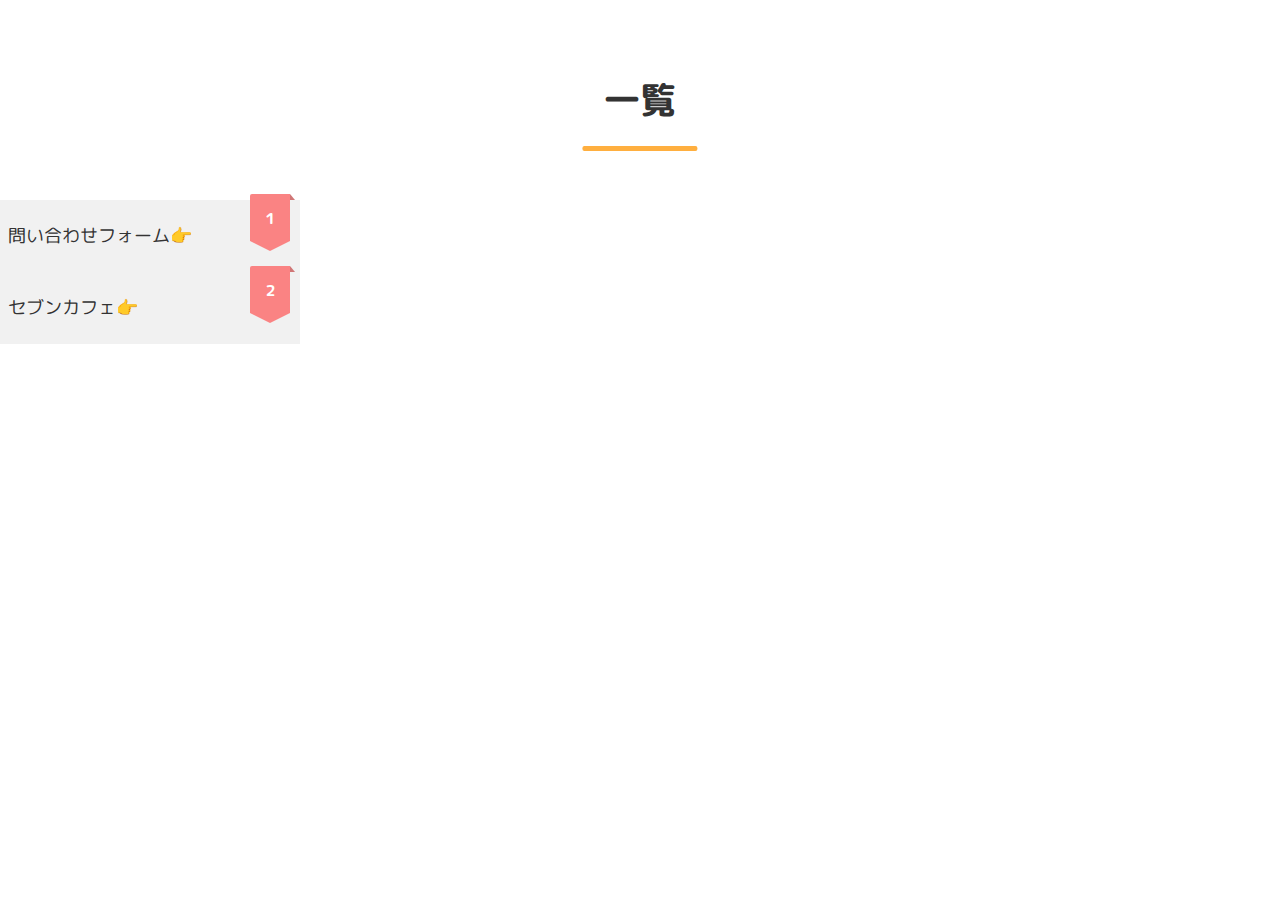
==== index.html @ 4f80f420 "ver1" ====
<!DOCTYPE html>
<html lang="en">

<head>
  <meta charset="UTF-8">
  <meta http-equiv="X-UA-Compatible" content="IE=edge">
  <meta name="viewport" content="width=device-width, initial-scale=1.0">
  <link rel="stylesheet" href="style.css">
  <title>Document</title>
</head>

<body>
  <h1 class="index_top">一覧</h1>

  <div class="content_wrapper">
    <div class="content">
      <h3>１</h3>
    </div>
    <p class="content_text">問い合わせフォーム<a
        href="http://localhost/%E2%97%8F%E3%81%A4%E3%81%8F%E3%81%A3%E3%81%9F%E3%82%84%E3%81%A4/seven/form_bad.php">👉</a>
    </p>
  </div>

  <div class="content_wrapper">
    <div class="content">
      <h3>２</h3>
    </div>
    <p class="content_text">セブンカフェ<a href="seven.html">👉</a></p>
  </div>
</body>

</html>
---- style.css ----
@import url('https://fonts.googleapis.com/css2?family=M+PLUS+Rounded+1c:wght@300;400;500;700;800&display=swap');

:root {
  --color_black: #333;
  --color_blue: #529fff;
  --color_orange: #ffaf3f;
  --color_orange_hover: #ff8539;
}

/* font-family: 'M PLUS Rounded 1c', sans-serif; */


body,
div,
dl,
dt,
dd,
ul,
ol,
li,
h1,
h2,
h3,
h4,
h5,
h6,
pre,
code,
form,
fieldset,
legend,
input,
textarea,
p,
blockquote,
th,
td {
  margin: 0;
  padding: 0;
}

table {
  border-collapse: collapse;
  border-spacing: 0;
}

fieldset,
img {
  border: 0;
}

address,
caption,
cite,
code,
dfn,
em,
strong,
th,
var {
  font-style: normal;
  font-weight: normal;
}

ol,
ul {
  list-style: none;
}

caption,
th {
  text-align: left;
}



abbr,
acronym {
  border: 0;
  font-variant: normal;
}

sup {
  vertical-align: text-top;
}

sub {
  vertical-align: text-bottom;
}


*::before,
*::after {
  box-sizing: border-box;
}


* {
  -webkit-font-smoothing: antialiased;
  -moz-osx-font-smoothing: grayscale;
  box-sizing: border-box;
  font-family: 'M PLUS Rounded 1c',
    sans-serif;
}

body {
  line-height: 1.8;
  line-height: 2;
  font-size: 18px;
  color: var(--color_black);
}

a {
  text-decoration: none;
  color: inherit;
}

img {
  width: 100%;
  height: auto;
  vertical-align: bottom;
}

button {
  background-color: transparent;
  border: none;
  cursor: pointer;
  outline: none;
  padding: 0;
  appearance: none;
}


/* ここまで リセット*/
*/

/* 「icon」ではじまるclass名をもつアイコンすべてに適用 */
.material-icons {
  fill: #fff;
  display: block;
  font-weight: 500;
  margin: 16px;
  padding: 16px;
}


/* 見出し */

h1 {
  position: relative;
  margin-bottom: 3em;
  text-align: center;
}

h1:before {
  content: '';
  position: absolute;
  bottom: -15px;
  display: inline-block;
  width: 10%;
  height: 5px;
  left: 50%;
  transform: translateX(-50%);
  background-color: var(--color_orange);
  border-radius: 2px;
}



/* フォーム */
input,
select,
textarea,
button {
  font-size: 100%;
  font-family: inherit;

}

.palent_contact_form {
  margin-top: 80px;
  margin-left: auto;
  margin-right: auto;
  max-width: 720px;
}

.item {
  display: flex;
  justify-content: flex-start;
  flex-direction: column;
  margin: 24px;
}

.label {
  font-weight: 500;
}

#mail_icon,
#palent_contact_title {
  font-size: 36px;
}

/* プレースホルダーの色 */
::placeholder {
  color: gray;
}



/* テキストエリア */
input[type="text"],
input[type="email"],
textarea {
  width: 100%;
  /* 幅 */
  font-size: 0.95em;
  /* フォントサイズ */
  margin: 1em 0;
  /* 前後の余白 */
  padding: 0.5em;
  /* テキスト周りの余白 */
  border: solid 2px #e3e6ea;
  /* 線の色 */
  border-radius: 4px;
  /* 角丸 */
  color: gray;
  white-space: pre-wrap;
  word-wrap: break-word;



}

/* フォーカス時のスタイル */
input[type="text"]:focus,
input[type="email"]:focus,
textarea:focus {
  border-color: var(--color_orange);
  /* 線の色 */
  outline: 0;
}

/* ラジオボタン */
/* inputは非表示にする */
.my-radio {
  position: relative;
  display: block;
  /* 縦並びに */
  margin: 8px 0px;
  /* 前後のスペース */
  padding-left: 28px;
  cursor: pointer;
  user-select: none;
}

/* inputは非表示にする */
.my-radio input {
  display: none;
}




/* 常に表示する枠線の円 */
.radio-mark {
  position: absolute;
  top: 8px;
  /* 上からの位置 */
  left: 0;
  height: 22px;
  /* 大きさ */
  width: 22px;
  /* 大きさ */
  border: solid 2px #d4dae2;
  /* 線 */
  border-radius: 50%;
  box-sizing: border-box;
}

/* 選択時に重ねる円 */
.radio-mark:after {
  content: "";
  position: absolute;
  background: var(--color_orange);
  /* 色 */
  border-radius: 50%;
  top: 2px;
  bottom: 2px;
  left: 2px;
  right: 2px;
  opacity: 0;
  /* 透明にしておく */
}

/* 選択時に重ねた円の透明を解除 */
.my-radio input:checked+.radio-mark:after {
  opacity: 1;
}

#source1,
#source2,
#source3 {
  margin-left: 8px;
}

#btnarea {
  display: flex;
  justify-content: center;
  align-items: center;
  flex-direction: column;

}

/* ボタン */


#send {
  /* ブラウザ特有のスタイルを無効に */
  -moz-appearance: none;
  -webkit-appearance: none;
  appearance: none;
  text-align: center;
  box-sizing: border-box;
  display: block;
  border: 2px solid var(--color_orange_hover);
  background: #fff;
  color: var(--color_orange_hover);
  font-weight: bold;
  padding: 0.5em 2em 0.5em 1em;
  line-height: 1.4;
  max-width: 300px;
  width: 100%;
  margin: 0 auto;
  position: relative;
  border-radius: 4px;
}

#send::after {
  content: '';
  width: 10px;
  height: 10px;
  display: block;
  position: absolute;
  top: 50%;
  right: 12px;
  margin-top: -6px;
  transform: rotate(45deg);
  border-top: 2px solid var(--color_orange_hover);
  border-right: 2px solid var(--color_orange_hover);
  transition: right 0.3s;
}

#send:hover {
  background: var(--color_orange_hover);
  color: #fff;
}

#send:hover::after {
  border-color: #fff;
  right: 7px;
}

#send:active,
#send:focus {
  opacity: 0.8;
}



.memo {
  display: flex;
  justify-content: center;
  align-items: center;
  flex-direction: column;
  margin: 48px;
}

a {
  transition: color 0.3s;
}

a:hover {
  color: var(--color_orange_hover);
}

/* note.php */
.title {
  margin: 48px;
}

.memoarea {
  margin: 64px 0;
  display: flex;
  justify-content: center;
  align-items: center;
  flex-direction: column;
}

.card {
  display: flex;
  flex-direction: column;
}

.card__cover {
  height: 150px;
  width: 100%;
}

.card__content {
  /* Take available height */
  flex: 1;
}

/* カード */
.card_parent {
  margin: 2em 0;
  width: 360px;
  background: #fff;
  box-shadow: 0 2px 4px rgba(0, 0, 0, 0.22);
  border-radius: 5px;
}

.cardurl {
  font-size: 1.3em;
  background: var(--color_orange);
  padding: 16px;
  color: #FFF;
  font-weight: bold;
  letter-spacing: 0.15em;
  border-top-left-radius: 5px;
  border-top-right-radius: 5px;

}

.cardgood {
  padding: 15px 20px;
  margin: 0;
}

.card {
  display: flex;
  justify-content: center;
  align-items: center;
  flex-direction: column;
}

#arara,
#teian {
  width: 360px;
}

#save_btn {
  display: inline-block;
  padding: 0.5em 2em;
  text-decoration: none;
  background: var(--color_orange);
  /*ボタン色*/
  color: #FFF;
  border-bottom: solid 4px #da966f;
  border-radius: 3px;
  margin: 36px;
  letter-spacing: 0.2em;
}

#save_btn:hover {

  background: var(--color_orange_hover);
}

#save_btn:active {
  /*ボタンを押したとき*/
  -webkit-transform: translateY(4px);
  transform: translateY(4px);
  /*下に動く*/
  box-shadow: 0px 0px 1px rgba(0, 0, 0, 0.2);
  /*影を小さく*/
  border-bottom: none;
}

/* テキストエリア */
.note_text {
  color: var(--color_black);
  width: 360px;
}


/* 編集画面 */

.btnarea {
  display: flex;
  justify-content: space-between;
}

.btnarea p {
  margin: 16px;

}

.edit_good input,
.edit_bad {
  color: var(--color_black);
}


/* 目次 */
.index_top{
  margin:64px;
}
.content_text{
  margin: 8px;
}

.content_wrapper {
  display: block;
  position: relative;
  margin: 24px uto;
  padding: 10px 0;
  width: 300px;
  background: #f1f1f1;
  box-sizing: border-box;
}

.content {
  display: inline-block;
  position: absolute;
  top: -6px;
  right: 10px;
  margin: 0;
  padding: 10px 0 7px;
  z-index: 2;
  width: 40px;
  text-align: center;
  color: white;
  font-size: 13px;
  background: #fa8383;
  border-radius: 2px 0 0 0;
}

.content:before {
  position: absolute;
  content: '';
  top: 0;
  right: -5px;
  border: none;
  border-bottom: solid 6px #d07676;
  border-right: solid 5px transparent;
}

.content:after {
  content: '';
  position: absolute;
  left: 0;
  top: 100%;
  height: 0;
  width: 0;
  border-left: 20px solid transparent;
  border-right: 20px solid transparent;
  border-top: 10px solid #fa8383;
}
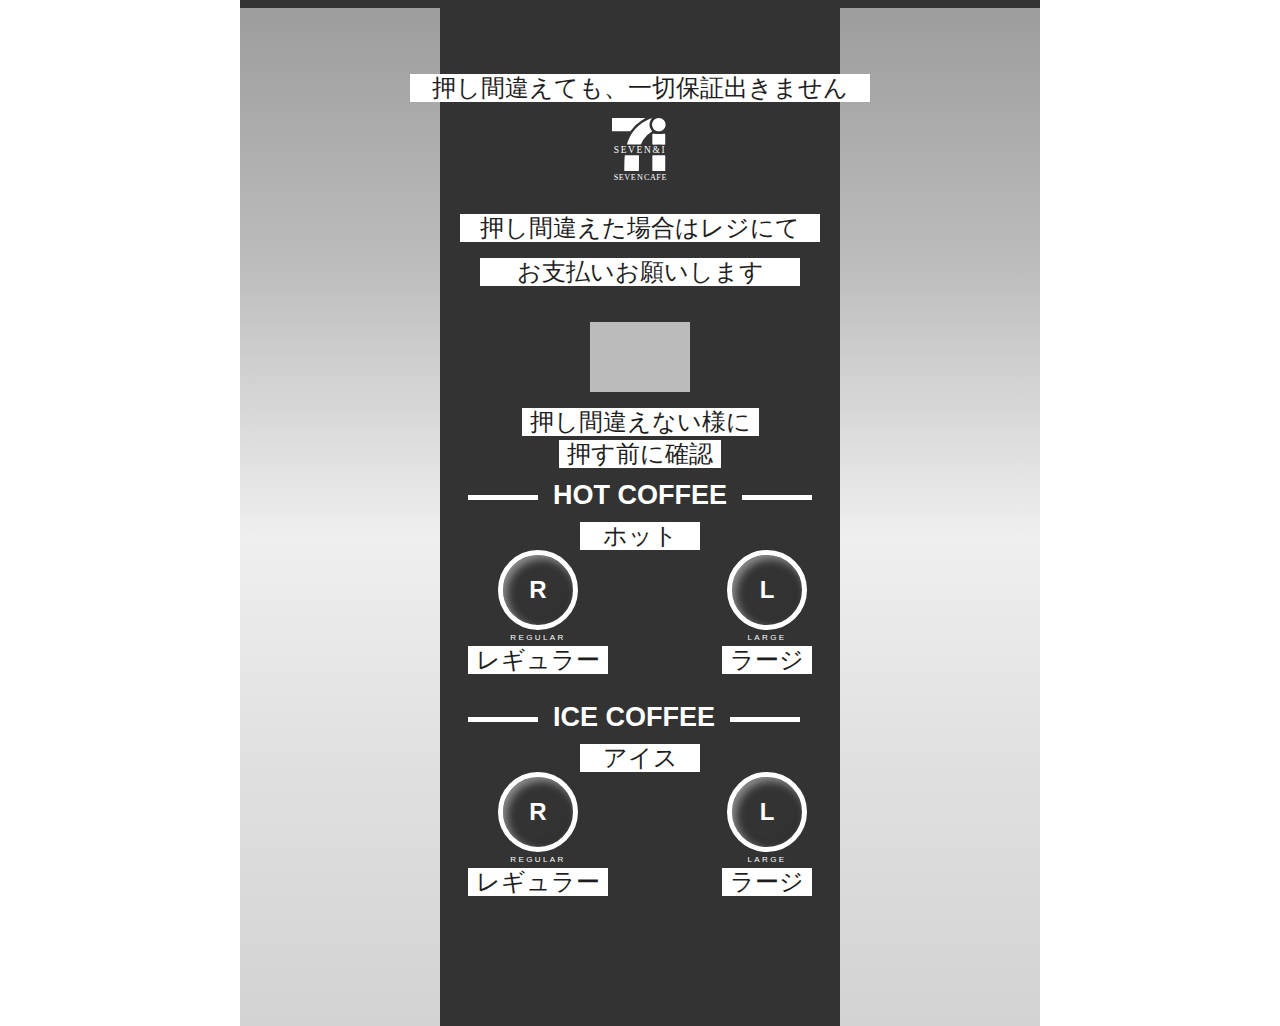
==== commit fbd9da32: "filenamechange" ====
--- a/index.html
+++ b/index.html
@@ -5,28 +5,95 @@
   <meta charset="UTF-8">
   <meta http-equiv="X-UA-Compatible" content="IE=edge">
   <meta name="viewport" content="width=device-width, initial-scale=1.0">
-  <link rel="stylesheet" href="style.css">
-  <title>Document</title>
+  <link rel="stylesheet" href="seven_style.css">
+  <link href="https://fonts.googleapis.com/icon?family=Material+Icons" rel="stylesheet">
+  <title>セブンカフェ</title>
 </head>
 
 <body>
-  <h1 class="index_top">一覧</h1>
+  <!-- いしうす 缶コーヒー　うざい顔文字　おしましたね　アイスなのにホット　量がすくない -->
+  <div class="parent">
 
-  <div class="content_wrapper">
-    <div class="content">
-      <h3>１</h3>
-    </div>
-    <p class="content_text">問い合わせフォーム<a
-        href="http://localhost/%E2%97%8F%E3%81%A4%E3%81%8F%E3%81%A3%E3%81%9F%E3%82%84%E3%81%A4/seven/form_bad.php">👉</a>
-    </p>
+    <section class="sotowaku">
+
+      <div class="left">
+        <div class="left_outer">
+        </div>
+        <div class="left_inner">
+        </div>
+      </div>
+      <div class="center">
+        <p class="tepura1"> 押し間違えても、一切保証出きません </p>
+        <div class="logoarea">
+          <div class="logo">
+            <a href="https://kashiwasato.com/">
+              <img src="ロゴ.svg" alt="ロゴ"></a>
+          </div>
+        </div>
+        <p class="tepura2">押し間違えた場合はレジにて</p>
+        <p class="tepura3">お支払いお願いします</p>
+        <div class="screen">
+        </div>
+        <p class="tepura4">押し間違えない様に</p>
+        <p class="tepura5">押す前に確認</p>
+        <div class="btnarea">
+          <!-- ホット -->
+          <h2 class="title_hot">HOT COFFEE</h2>
+          <p class="tepura_hot">ホット</p>
+          <div class="hot_area">
+            <div class="btn_R_area">
+              <div class="btns">
+                <a class="wash_btn"><span>R</span></a>
+                <p class="btn_text">REGULAR</p>
+              </div>
+              <p class="tepura_R">レギュラー</p>
+            </div>
+
+            <div class="btn_L_area">
+              <div class="btns">
+                <a class="wash_btn"><span>L</span></a>
+                <p class="btn_text">LARGE</p>
+              </div>
+              <p class="tepura_R">ラージ</p>
+            </div>
+          </div>
+
+          <!-- アイス -->
+          <h2 class="title_ice">ICE COFFEE</h2>
+          <p class="tepura_ice">アイス</p>
+          <div class="ice_area">
+
+            <div class="btn_R_area">
+              <div class="btns">
+                <a class="wash_btn"><span>R</span></a>
+                <p class="btn_text">REGULAR</p>
+              </div>
+              <p class="tepura_R">レギュラー</p>
+            </div>
+
+            <div class="btn_L_area">
+              <div class="btns">
+                <a class="wash_btn"><span>L</span></a>
+                <p class="btn_text">LARGE</p>
+              </div>
+              <p class="tepura_R">ラージ</p>
+            </div>
+          </div>
+        </div>
+        <div class="saigo"></div>
+      </div>
+      <!-- ボタンここまで -->
+
+      <div class="right">
+        <div class="right_inner">
+        </div>
+        <div class="right_outer">
+        </div>
+      </div>
+
+    </section>
   </div>
 
-  <div class="content_wrapper">
-    <div class="content">
-      <h3>２</h3>
-    </div>
-    <p class="content_text">セブンカフェ<a href="seven.html">👉</a></p>
-  </div>
 </body>
 
 </html>
--- a/seven_style.css
+++ b/seven_style.css
@@ -0,0 +1,479 @@
+
+:root {
+  --neon-text-color: #f40;
+  --neon-border-color: #08f;
+  --neon-ice-color: rgb(0, 13, 255);
+  --color_black: #333;
+  --color_blue: #529fff;
+  --color_orange: #ffaf3f;
+  --color_orange_hover: #ff8539;
+}
+
+body,
+div,
+dl,
+dt,
+dd,
+ul,
+ol,
+li,
+h1,
+h2,
+h3,
+h4,
+h5,
+h6,
+pre,
+code,
+form,
+fieldset,
+legend,
+input,
+textarea,
+p,
+blockquote,
+th,
+td,
+hr {
+  margin: 0;
+  padding: 0;
+
+}
+
+p {
+
+  line-height: 1.0;
+}
+
+table {
+  border-collapse: collapse;
+  border-spacing: 0;
+}
+
+fieldset,
+img {
+  border: 0;
+}
+
+address,
+caption,
+cite,
+code,
+dfn,
+em,
+strong,
+th,
+var {
+  font-style: normal;
+  font-weight: normal;
+}
+
+ol,
+ul {
+  list-style: none;
+}
+
+caption,
+th {
+  text-align: left;
+}
+
+
+
+abbr,
+acronym {
+  border: 0;
+  font-variant: normal;
+}
+
+sup {
+  vertical-align: text-top;
+}
+
+sub {
+  vertical-align: text-bottom;
+}
+
+
+*::before,
+*::after {
+  box-sizing: border-box;
+}
+
+
+* {
+  -webkit-font-smoothing: antialiased;
+  -moz-osx-font-smoothing: grayscale;
+  box-sizing: border-box;
+  font-family: 'M PLUS Rounded 1c',
+    sans-serif;
+}
+
+body {
+  line-height: 1.8;
+  line-height: 2;
+  font-size: 18px;
+  color: var(--color_black);
+}
+
+a {
+  text-decoration: none;
+  color: inherit;
+}
+
+img {
+  width: 100%;
+  height: auto;
+  vertical-align: bottom;
+}
+
+button {
+  background-color: transparent;
+  border: none;
+  cursor: pointer;
+  outline: none;
+  padding: 0;
+  appearance: none;
+}
+
+
+/* ここまで リセット*/
+
+
+.parent {
+  display: flex;
+  justify-content: center;
+  align-items: center;
+  flex-direction: column;
+}
+
+.sotowaku {
+  display: flex;
+  width: 800px;
+  border-top: solid 8px #333;
+  position: relative;
+}
+
+.left,
+.right {
+  width: 200px;
+  display: flex;
+  background-image: linear-gradient(to top, lightgrey 0%, lightgrey 1%, #e0e0e0 26%, #efefef 48%, #bcbcbc 75%, #9d9d9d 100%);
+  z-index: 10;
+}
+
+.left_outer,
+.right_outer {
+
+  /* background-image:linear-gradient(to top, lightgrey 0%, #f0f0f0 5%, #e0e0e0 12%, #efefef 32%, #bcbcbc 48%, #9d9d9d 75%, #7f7f7f 100%); */
+
+}
+
+.left_inner,
+.right_inner {
+  background-image: linear-gradient(to top, lightgrey 0%, lightgrey 1%, #e0e0e0 26%, #efefef 48%, #bcbcbc 75%, #9d9d9d 100%);
+}
+
+.center {
+  width: 400px;
+  border: solid 2px #333;
+  background-color: #333;
+  display: flex;
+  justify-content: center;
+  align-items: center;
+  flex-direction: column;
+  z-index: 30;
+}
+
+/* アイコン */
+/* 「tepura」ではじまるclass名をもつアイコンすべてに適用 */
+[class^="tepura"] {
+  background-color: #fff;
+  color: rgb(30, 30, 30);
+  font-size: 24px;
+  font-family: 'ＭＳ 明朝',
+    'MS Mincho',
+    'ヒラギノ明朝 ProN',
+    'Hiragino Mincho ProN',
+    serif;
+  text-align: center;
+  padding: 2px 8px;
+}
+
+
+.tepura1 {
+  width: 460px;
+  text-align: center;
+  margin-top: 64px;
+}
+
+.logoarea {
+  height: 96px;
+  display: flex;
+  justify-content: center;
+  align-items: center;
+  flex-direction: column;
+}
+
+.logoarea img {
+  width: 64px;
+  height: 64px;
+}
+
+.tepura2 {
+  margin-top: 16px;
+
+  width: 360px;
+}
+
+.tepura3 {
+  margin-top: 16px;
+  width: 320px;
+
+}
+
+.tepura4 {
+  margin-top: 16px;
+}
+
+.tepura5 {
+  margin-top: 4px;
+}
+
+.screen {
+  width: 100px;
+  height: 70px;
+  background-color: #bbbbbb;
+  margin-top: 36px;
+}
+
+.tepura_hot,
+.tepura_ice {
+  width: 120px;
+  margin: auto;
+}
+
+/* タイトル始まり */
+h2 {
+  font-family: kiro,
+    sans-serif;
+  font-weight: 700;
+  color: #FFF;
+  /* width: 400px; */
+  position: relative;
+  display: inline-block;
+  padding: 0 85px;
+}
+
+h2::before,
+h2::after {
+  content: '';
+  position: absolute;
+  top: 50%;
+  display: inline-block;
+  width: 70px;
+  height: 5px;
+  background-color: #FFF;
+}
+
+h2::before {
+  left: 0;
+}
+
+h2::after {
+  right: 0;
+}
+
+.ice_area,
+.hot_area {
+  display: flex;
+  justify-content: space-between;
+
+}
+
+.btn_L_area,
+.btn_R_area {
+  display: flex;
+  justify-content: center;
+  align-items: center;
+  flex-direction: column;
+}
+
+
+
+/* ボタン */
+
+.btns {
+  width: 80px;
+  display: inline-block;
+  text-align: center;
+}
+
+.wash_btn {
+  font-family: kiro,
+    sans-serif;
+  font-weight: 700;
+  color: rgb(95, 92, 92);
+  font-size: 24px;
+  color: #FFF;
+  text-decoration: none;
+  /* 下線を消す */
+  background: #333;
+  /*背景色*/
+  width: 80px;
+  /*幅*/
+  height: 80px;
+  /*高さ*/
+  border-radius: 50%;
+  /*丸くする*/
+  box-sizing: border-box;
+  text-align: center;
+  /*文字を中央に*/
+  border: solid 5px #FFF;
+  box-shadow: 4px 4px 9px 0px rgba(255, 255, 255, 0.45) inset, -4px -4px 9px 0px rgba(0, 0, 0, 0.06) inset;
+  /*ボタンに立体感を出す*/
+  cursor: pointer;
+  /*カーソル当てたときの動き*/
+  transition: .3s;
+  /*押したときの動きを滑らかに*/
+  display: flex;
+  justify-content: center;
+  align-items: center;
+}
+
+.wash_btn:active {
+  /*ボタンを押したとき*/
+  box-shadow: 3px 3px 6px 0px rgba(157, 157, 157, 0.07) inset, -2px -2px 3px 0px rgba(255, 255, 255, 0.52) inset;
+  /*影を変化させる*/
+}
+
+
+
+.btn_text {
+  color: #FFF;
+  margin: 0.5em 0;
+  font-size: 8px;
+  font-family: kiro,
+    sans-serif;
+  font-weight: 500;
+  color: #FFF;
+  letter-spacing: 0.3em;
+}
+
+
+
+/* ホット */
+.title_hot {
+  color: #FFF;
+  text-transform: uppercase;
+  animation: flicker 1.5s infinite alternate;
+}
+
+.title_hot::-moz-selection {
+  background-color: var(--neon-border-color);
+  color: var(--neon-text-color);
+}
+
+.title_hot::selection {
+  background-color: var(--neon-border-color);
+  color: var(--neon-text-color);
+}
+
+.title_hot:focus {
+  outline: none;
+}
+
+/* Animate neon flicker */
+@keyframes flicker {
+
+  0%,
+  19%,
+  21%,
+  23%,
+  25%,
+  54%,
+  56%,
+  100% {
+
+    text-shadow:
+      -0.2rem -0.2rem 1rem #fff,
+      0.2rem 0.2rem 1rem #fff,
+      0 0 2rem var(--neon-text-color),
+      0 0 4rem var(--neon-text-color),
+      0 0 6rem var(--neon-text-color),
+      0 0 8rem var(--neon-text-color),
+      0 0 10rem var(--neon-text-color);
+
+
+  }
+
+  20%,
+  24%,
+  55% {
+    text-shadow: none;
+    box-shadow: none;
+  }
+}
+
+
+/* アイス */
+.title_ice {
+  margin-top: 16px;
+  color: #fff;
+  text-transform: uppercase;
+  animation: flicker_ice 1.5s infinite alternate;
+}
+
+.title_ice::-moz-selection {
+  background-color: var(--neon-border-color);
+  color: var(--neon-ice-color);
+}
+
+.title_ice::selection {
+  background-color: var(--neon-border-color);
+  color: var(--neon-ice-color);
+}
+
+.title_ice:focus {
+  outline: none;
+}
+
+/* Animate neon flicker */
+@keyframes flicker_ice {
+
+  0%,
+  19%,
+  21%,
+  23%,
+  25%,
+  54%,
+  56%,
+  100% {
+
+    text-shadow:
+      -0.2rem -0.2rem 1rem #fff,
+      0.2rem 0.2rem 1rem #fff,
+      0 0 2rem var(--neon-ice-color),
+      0 0 4rem var(--neon-ice-color),
+      0 0 6rem var(--neon-ice-color),
+      0 0 8rem var(--neon-ice-color),
+      0 0 10rem var(--neon-ice-color);
+
+
+  }
+
+  20%,
+  24%,
+  55% {
+    text-shadow: none;
+    box-shadow: none;
+  }
+}
+
+.saigo {
+  margin: 64px;
+}
+
+.footer a:hover {
+  color: var(--color_orange_hover);
+}
